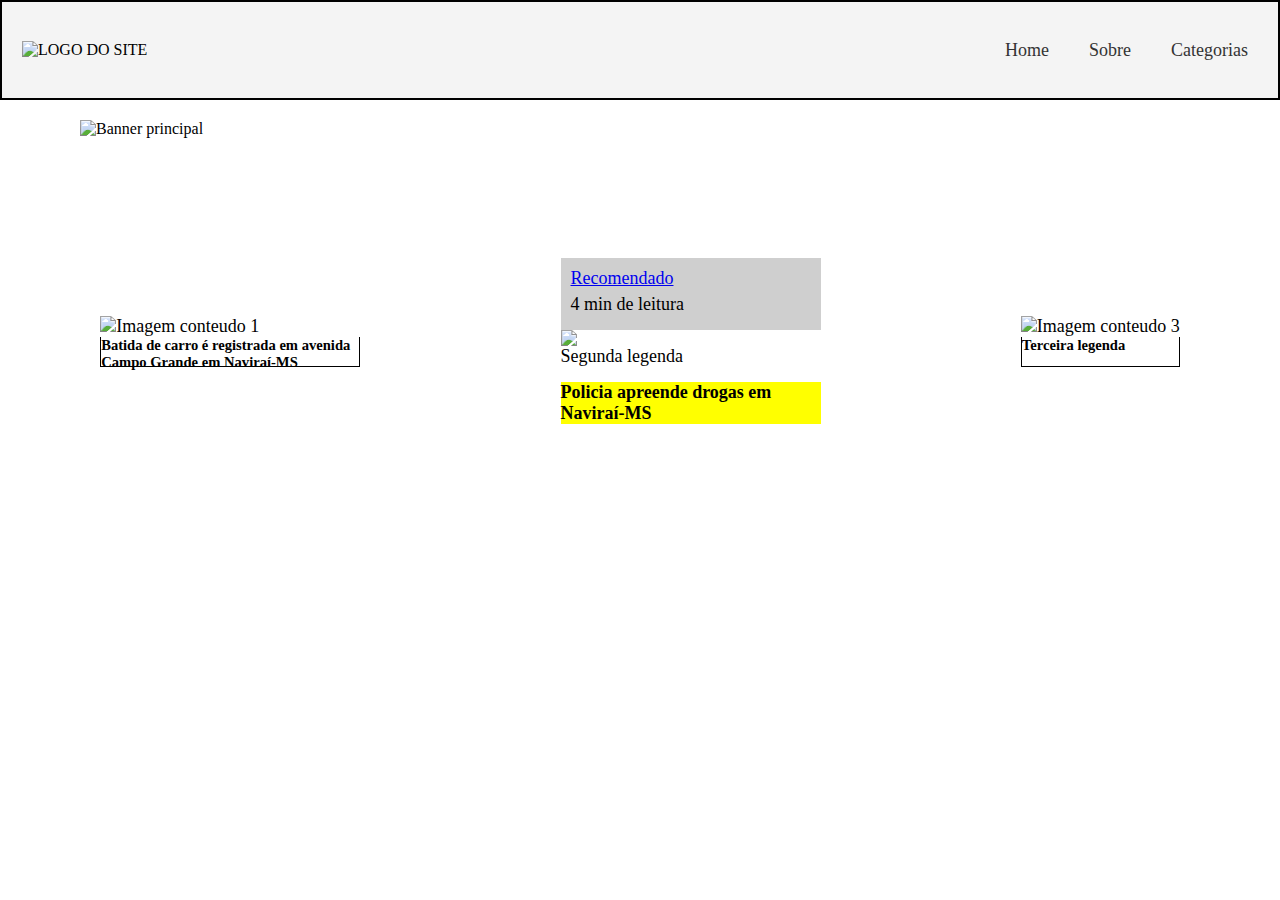
==== TREINO/index.html @ 79ee299a "Add files via upload" ====
<!DOCTYPE html>
<html lang="pt-br">

<head>
    <meta charset="UTF-8">
    <meta http-equiv="X-UA-Compatible" content="IE=edge">
    <meta name="viewport" content="width=device-width, initial-scale=1.0">
    <link rel="stylesheet" href="style.css">
    <title>Site de Noticias</title>
</head>

<body>
    <header>
        <div class="logo">
            <img src="https://cdn-icons-png.flaticon.com/512/21/21601.png" alt="LOGO DO SITE">
        </div>

        <nav>
            <a href="#">Home</a>
            <a href="#">Sobre</a>
            <a href="#">Categorias</a>
        </nav>
    </header>

    <div class="banner">
        <img src="https://novo.org.br/wp-content/uploads/2022/01/Banner-Site-Noticias-NOVO-2022.jpg"
            alt="Banner principal" class="banner">
    </div>

    <section class="container_conteudo">
        <figure class="conteudo">
            <img src="https://encrypted-tbn0.gstatic.com/images?q=tbn:ANd9GcSXuozFfct_ylydItPIf-qRAZ9N2fJVllE6QA&s"
                alt="Imagem conteudo 1">
            <figcaption class="legenda">
                <h3>Batida de carro é registrada em avenida Campo Grande em Naviraí-MS</h3>
            </figcaption>
        </figure>

        <div class="conteudo">
            <figure class="figu">
                <div class="legenda-top">
                    <a href="#">Recomendado</a>
                    <div class="tempo">4 min de leitura</div>
                </div>
                <a href="https://blog.syngentadigital.ag/webserie-passos-da-transformacao/" class="mask">
                    <img src="https://encrypted-tbn0.gstatic.com/images?q=tbn:ANd9GcSXuozFfct_ylydItPIf-qRAZ9N2fJVllE6QA&s">
                </a>
                <div class="legenda">
                    <p> Segunda legenda </p>
                </div>
                <div class="titulo">
                    <h4>Policia apreende drogas em Naviraí-MS</h4>
                </div>
            </figure>
        </div>

        <figure class="conteudo">
            <img src="#" alt="Imagem conteudo 3">
            <figcaption class="legenda">
                <h3>Terceira legenda</h3>
            </figcaption>
        </figure>

    </section>

</body>

</html>
---- TREINO/style.css ----
*{
    margin: 0;
    padding: 0;
    box-sizing: border-box
}

header {
    display: flex;
    justify-content: space-between; /* Logo à esquerda e nav à direita */
    align-items: center; /* Centraliza verticalmente os itens */
    padding: 0 20px; /* Pequeno espaçamento nas laterais do header */
    height: 100px; /* Altura do header */
    background-color: #f4f4f4; /* Cor de fundo do header */
    border: 2px solid  black;
  }
  
  .logo img {
    max-height: 80px; /* Tamanho da logo */
  }
  
  nav {
    display: flex;
    gap: 20px; /* Espaçamento entre os links do nav */
  }
  
  nav a {
    text-decoration: none;
    color: #333;
    font-size: 18px;
    padding: 10px;
  }
  
  nav a:hover {
    color: #007BFF;
}

.banner {
    max-width: 1200px; /* Largura máxima do banner */
    margin: 20px auto 100px; /* Espaço acima e abaixo do banner e centraliza */
    padding: 0 20px; /* Espaço nas laterais do banner */
  }
  
.banner img {
    width: 100%; /* A imagem ocupa 100% do contêiner */
    height: auto; /* Mantém a proporção da imagem */
    display: block; /* Remove o espaço abaixo da imagem */
}


.container_conteudo{
    display: flex;
    font-size: 18px;
    justify-content: space-around;
    align-items: center;
}
.container_conteudo figcaption{
    font-size: 0.78rem;
    height: 30px;
    border: 1px solid black;
    border-top-width:0px;
}

.legenda-top {
    display: flex; /* Usar flexbox para alinhar itens */
    flex-direction: column; /* Alinha os itens em uma coluna */
    align-items: flex-start; /* Alinha os itens à esquerda */
    padding: 10px; /* Espaço interno ao redor dos elementos */
    background-color: rgb(207, 207, 207);
}

.legenda-top a,
.legenda-top .tempo {
    margin-bottom: 5px; /* Espaço entre os elementos */
}


.conteudo{
    max-width: 300px;
    margin: 20px auto;
    padding: 0 20px;


}

.conteudo img{
    width: 100%;
    height: auto;
    display: block;

}

.legenda{
    background-color: rgb(255, 255, 255);
}

.titulo{
    margin-top: 15px;
    background-color: yellow;
}
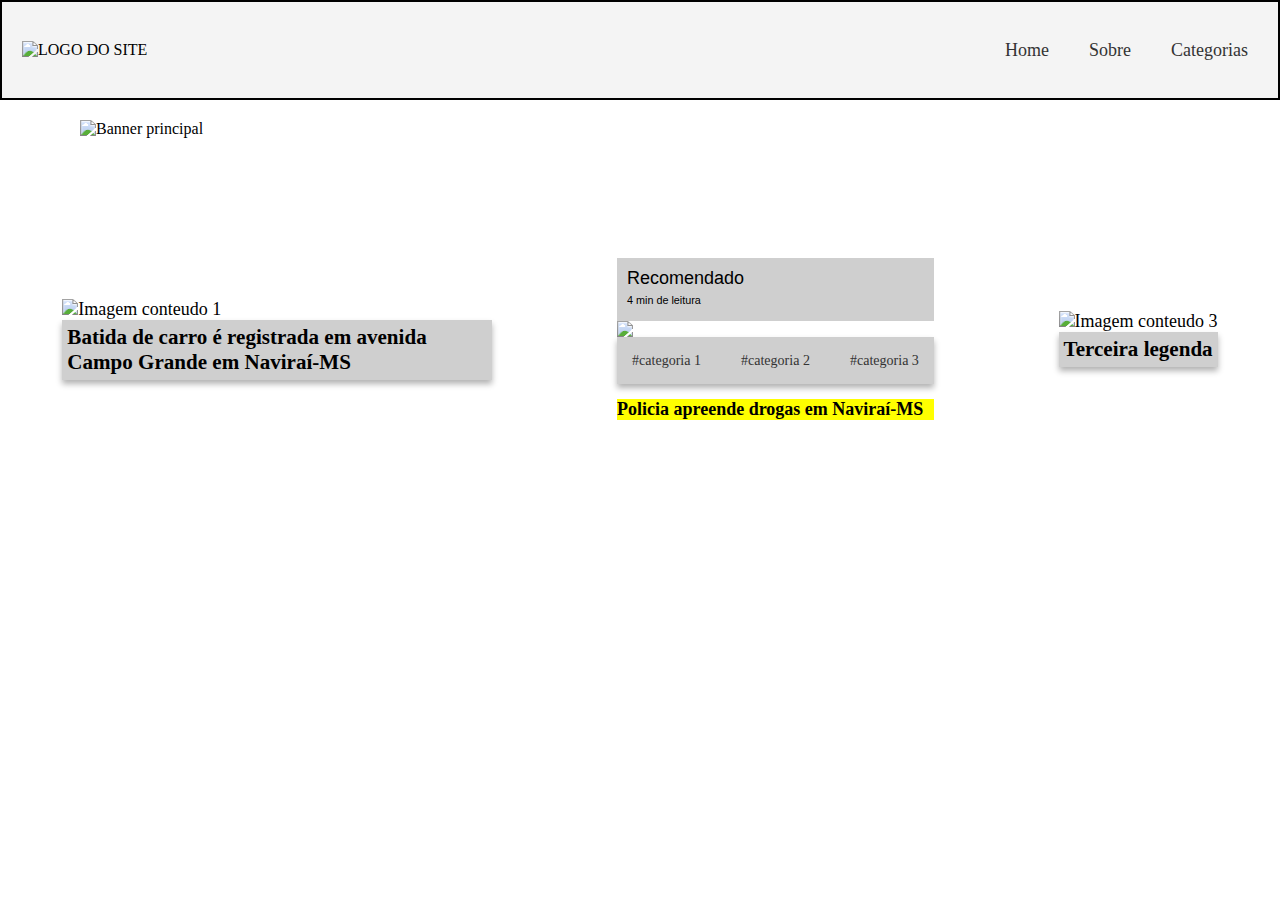
==== commit 8176bf6e: "12/10" ====
--- a/TREINO/index.html
+++ b/TREINO/index.html
@@ -35,7 +35,7 @@
                 <h3>Batida de carro é registrada em avenida Campo Grande em Naviraí-MS</h3>
             </figcaption>
         </figure>
-
+    
         <div class="conteudo">
             <figure class="figu">
                 <div class="legenda-top">
@@ -46,7 +46,11 @@
                     <img src="https://encrypted-tbn0.gstatic.com/images?q=tbn:ANd9GcSXuozFfct_ylydItPIf-qRAZ9N2fJVllE6QA&s">
                 </a>
                 <div class="legenda">
-                    <p> Segunda legenda </p>
+                    <nav>
+                        <a href="#">#categoria 1</a>
+                        <a href="#">#categoria 2</a>
+                        <a href="#">#categoria 3</a>
+                    </nav>
                 </div>
                 <div class="titulo">
                     <h4>Policia apreende drogas em Naviraí-MS</h4>
--- a/TREINO/style.css
+++ b/TREINO/style.css
@@ -3,6 +3,8 @@
     padding: 0;
     box-sizing: border-box
 }
+
+@import url('https://fonts.googleapis.com/css2?family=Raleway:ital,wght@0,100..900;1,100..900&display=swap');
 
 header {
     display: flex;
@@ -52,13 +54,9 @@
     font-size: 18px;
     justify-content: space-around;
     align-items: center;
+    background-color: transparent;
 }
-.container_conteudo figcaption{
-    font-size: 0.78rem;
-    height: 30px;
-    border: 1px solid black;
-    border-top-width:0px;
-}
+
 
 .legenda-top {
     display: flex; /* Usar flexbox para alinhar itens */
@@ -73,11 +71,28 @@
     margin-bottom: 5px; /* Espaço entre os elementos */
 }
 
+.legenda-top a{
+    font-family: "Raleway", sans-serif;
+    text-decoration: none;
+    color: black;
+}
+
+.legenda-top a:hover{
+    color: white;
+}
+
+.tempo{
+    font-family: "Raleway", sans-serif;
+    font-size: 0.60em;
+}
+
 
 .conteudo{
-    max-width: 300px;
+    max-width: 430px;
     margin: 20px auto;
-    padding: 0 20px;
+    padding: 0;
+    background-color: transparent;
+
 
 
 }
@@ -90,7 +105,15 @@
 }
 
 .legenda{
-    background-color: rgb(255, 255, 255);
+    display: flex; /* Usar flexbox para alinhar itens */
+    justify-content: left; /* Alinha os itens em uma coluna */
+    padding: 5px; /* Espaço interno ao redor dos elementos */
+    background-color: rgb(207, 207, 207);
+    box-shadow: 0px 4px 6px rgba(0, 0, 0, 0.3);
+}
+
+.legenda nav a{
+    font-size: 0.78em;
 }
 
 .titulo{
@@ -98,3 +121,5 @@
     background-color: yellow;
 }
 
+
+
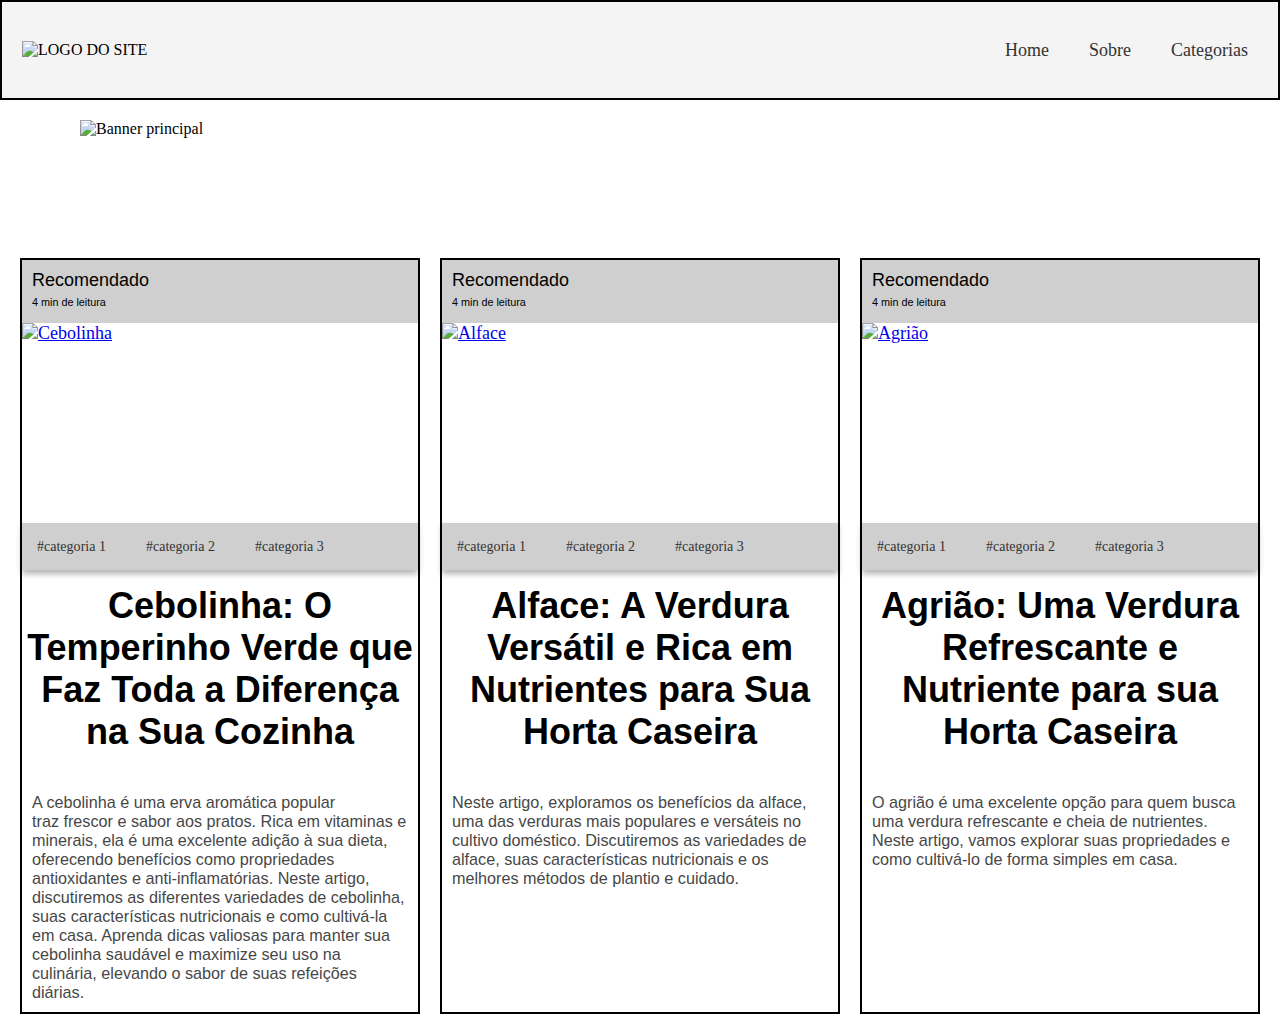
==== commit 65f9a0cf: "Formatando as div's de conteúdo" ====
--- a/TREINO/index.html
+++ b/TREINO/index.html
@@ -12,7 +12,7 @@
 <body>
     <header>
         <div class="logo">
-            <img src="https://cdn-icons-png.flaticon.com/512/21/21601.png" alt="LOGO DO SITE">
+            <img src="#" alt="LOGO DO SITE">
         </div>
 
         <nav>
@@ -23,19 +23,11 @@
     </header>
 
     <div class="banner">
-        <img src="https://novo.org.br/wp-content/uploads/2022/01/Banner-Site-Noticias-NOVO-2022.jpg"
-            alt="Banner principal" class="banner">
+        <img src="https://img.odcdn.com.br/wp-content/uploads/2022/03/solar-orbiter-scaled.jpg" alt="Banner principal" class="banner">
     </div>
 
     <section class="container_conteudo">
-        <figure class="conteudo">
-            <img src="https://encrypted-tbn0.gstatic.com/images?q=tbn:ANd9GcSXuozFfct_ylydItPIf-qRAZ9N2fJVllE6QA&s"
-                alt="Imagem conteudo 1">
-            <figcaption class="legenda">
-                <h3>Batida de carro é registrada em avenida Campo Grande em Naviraí-MS</h3>
-            </figcaption>
-        </figure>
-    
+        <!--Conteudo 1-->
         <div class="conteudo">
             <figure class="figu">
                 <div class="legenda-top">
@@ -43,9 +35,9 @@
                     <div class="tempo">4 min de leitura</div>
                 </div>
                 <a href="https://blog.syngentadigital.ag/webserie-passos-da-transformacao/" class="mask">
-                    <img src="https://encrypted-tbn0.gstatic.com/images?q=tbn:ANd9GcSXuozFfct_ylydItPIf-qRAZ9N2fJVllE6QA&s">
+                    <img src="https://blog.plantei.com.br/wp-content/uploads/2015/09/como-plantar-cebolinha.jpg" alt="Cebolinha">
                 </a>
-                <div class="legenda">
+                <div class="legenda-bottom">
                     <nav>
                         <a href="#">#categoria 1</a>
                         <a href="#">#categoria 2</a>
@@ -53,20 +45,65 @@
                     </nav>
                 </div>
                 <div class="titulo">
-                    <h4>Policia apreende drogas em Naviraí-MS</h4>
+                    <h1>Cebolinha: O Temperinho Verde que Faz Toda a Diferença na Sua Cozinha</h1>
+                </div>
+                <div class="previa">
+                    A cebolinha é uma erva aromática popular <br> traz frescor e sabor aos pratos. Rica em vitaminas e minerais, ela é uma excelente adição à sua dieta, oferecendo benefícios como propriedades antioxidantes e anti-inflamatórias. Neste artigo, discutiremos as diferentes variedades de cebolinha, suas características nutricionais e como cultivá-la em casa. Aprenda dicas valiosas para manter sua cebolinha saudável e maximize seu uso na culinária, elevando o sabor de suas refeições diárias.
                 </div>
             </figure>
         </div>
-
-        <figure class="conteudo">
-            <img src="#" alt="Imagem conteudo 3">
-            <figcaption class="legenda">
-                <h3>Terceira legenda</h3>
-            </figcaption>
-        </figure>
-
+        <!--Conteudo 2-->
+        <div class="conteudo">
+            <figure class="figu">
+                <div class="legenda-top">
+                    <a href="#">Recomendado</a>
+                    <div class="tempo">4 min de leitura</div>
+                </div>
+                <a href="https://blog.syngentadigital.ag/webserie-passos-da-transformacao/" class="mask">
+                    <img src="https://blog.belagro.com.br/content/uploads/2022/01/plantar-alface-750x422.jpg" alt="Alface">
+                </a>
+                <div class="legenda-bottom">
+                    <nav>
+                        <a href="#">#categoria 1</a>
+                        <a href="#">#categoria 2</a>
+                        <a href="#">#categoria 3</a>
+                    </nav>
+                </div>
+                <div class="titulo">
+                    <h1>Alface: A Verdura Versátil e Rica em Nutrientes para Sua Horta Caseira</h1>
+                </div>
+                <div class="previa">
+                    Neste artigo, exploramos os benefícios da alface, uma das verduras mais populares e versáteis no cultivo doméstico. Discutiremos as variedades de alface, suas características nutricionais e os melhores métodos de plantio e cuidado.
+                </div>
+            </figure>
+        </div>
+        <!--Conteudo 3-->
+        <div class="conteudo">
+            <figure class="figu">
+                <div class="legenda-top">
+                    <a href="#">Recomendado</a>
+                    <div class="tempo">4 min de leitura</div>
+                </div>
+                <a href="https://blog.syngentadigital.ag/webserie-passos-da-transformacao/" class="mask">
+                    <img src="https://www.ecoagri.com.br/web/wp-content/uploads/plantar-agriao-scaled-1.jpg" alt="Agrião">
+                </a>
+                <div class="legenda-bottom">
+                    <nav>
+                        <a href="#">#categoria 1</a>
+                        <a href="#">#categoria 2</a>
+                        <a href="#">#categoria 3</a>
+                    </nav>
+                </div>
+                <div class="titulo">
+                    <h1>Agrião: Uma Verdura Refrescante e Nutriente para sua Horta Caseira</h1>
+                </div>
+                <div class="previa">
+                    O agrião é uma excelente opção para quem busca uma verdura refrescante e cheia de nutrientes. Neste artigo, vamos explorar suas propriedades e como cultivá-lo de forma simples em casa.
+                </div>
+            </figure>
+        </div>
     </section>
 
 </body>
 
-</html>+</html>
--- a/TREINO/style.css
+++ b/TREINO/style.css
@@ -1,7 +1,7 @@
-*{
+* {
     margin: 0;
     padding: 0;
-    box-sizing: border-box
+    box-sizing: border-box;
 }
 
 @import url('https://fonts.googleapis.com/css2?family=Raleway:ital,wght@0,100..900;1,100..900&display=swap');
@@ -13,26 +13,26 @@
     padding: 0 20px; /* Pequeno espaçamento nas laterais do header */
     height: 100px; /* Altura do header */
     background-color: #f4f4f4; /* Cor de fundo do header */
-    border: 2px solid  black;
-  }
-  
-  .logo img {
+    border: 2px solid black;
+}
+
+.logo img {
     max-height: 80px; /* Tamanho da logo */
-  }
-  
-  nav {
+}
+
+nav {
     display: flex;
     gap: 20px; /* Espaçamento entre os links do nav */
-  }
-  
-  nav a {
+}
+
+nav a {
     text-decoration: none;
     color: #333;
     font-size: 18px;
     padding: 10px;
-  }
-  
-  nav a:hover {
+}
+
+nav a:hover {
     color: #007BFF;
 }
 
@@ -40,23 +40,29 @@
     max-width: 1200px; /* Largura máxima do banner */
     margin: 20px auto 100px; /* Espaço acima e abaixo do banner e centraliza */
     padding: 0 20px; /* Espaço nas laterais do banner */
-  }
-  
+}
+
 .banner img {
     width: 100%; /* A imagem ocupa 100% do contêiner */
     height: auto; /* Mantém a proporção da imagem */
     display: block; /* Remove o espaço abaixo da imagem */
 }
 
-
-.container_conteudo{
-    display: flex;
+.container_conteudo {
+    display: grid;
+    grid-template-columns: repeat(auto-fill, minmax(300px, 1fr)); /* Cria um grid responsivo */
+    gap: 20px; /* Espaçamento entre os itens do grid */
     font-size: 18px;
-    justify-content: space-around;
-    align-items: center;
-    background-color: transparent;
+    padding: 20px; /* Espaçamento interno da seção */
 }
 
+.conteudo {
+    background-color: transparent;
+    border: 2px solid black;
+    display: flex;
+    flex-direction: column; /* Alinha os itens verticalmente */
+    padding: 0; /* Remove o padding interno */
+}
 
 .legenda-top {
     display: flex; /* Usar flexbox para alinhar itens */
@@ -71,40 +77,29 @@
     margin-bottom: 5px; /* Espaço entre os elementos */
 }
 
-.legenda-top a{
+.legenda-top a {
     font-family: "Raleway", sans-serif;
     text-decoration: none;
     color: black;
 }
 
-.legenda-top a:hover{
+.legenda-top a:hover {
     color: white;
 }
 
-.tempo{
+.tempo {
     font-family: "Raleway", sans-serif;
     font-size: 0.60em;
 }
 
-
-.conteudo{
-    max-width: 430px;
-    margin: 20px auto;
-    padding: 0;
-    background-color: transparent;
-
-
-
+.conteudo img {
+    width: 100%;
+    height: 200px;
+    object-fit: cover;
+    display: block;
 }
 
-.conteudo img{
-    width: 100%;
-    height: auto;
-    display: block;
-
-}
-
-.legenda{
+.legenda-bottom {
     display: flex; /* Usar flexbox para alinhar itens */
     justify-content: left; /* Alinha os itens em uma coluna */
     padding: 5px; /* Espaço interno ao redor dos elementos */
@@ -112,14 +107,23 @@
     box-shadow: 0px 4px 6px rgba(0, 0, 0, 0.3);
 }
 
-.legenda nav a{
+.legenda-bottom nav a {
     font-size: 0.78em;
 }
 
-.titulo{
+.titulo {
+    font-family: "Raleway", "Roboto", sans-serif;
     margin-top: 15px;
-    background-color: yellow;
+    text-align: center;
 }
 
-
-
+.previa {
+    flex-wrap: wrap;
+    margin-top: 30px;
+    padding: 10px;
+    font-family:"Raleway", sans-serif ;
+    color: rgb(71, 71, 71);
+    align-items: center;
+    justify-content: center;
+    font-size: 0.90em;
+}
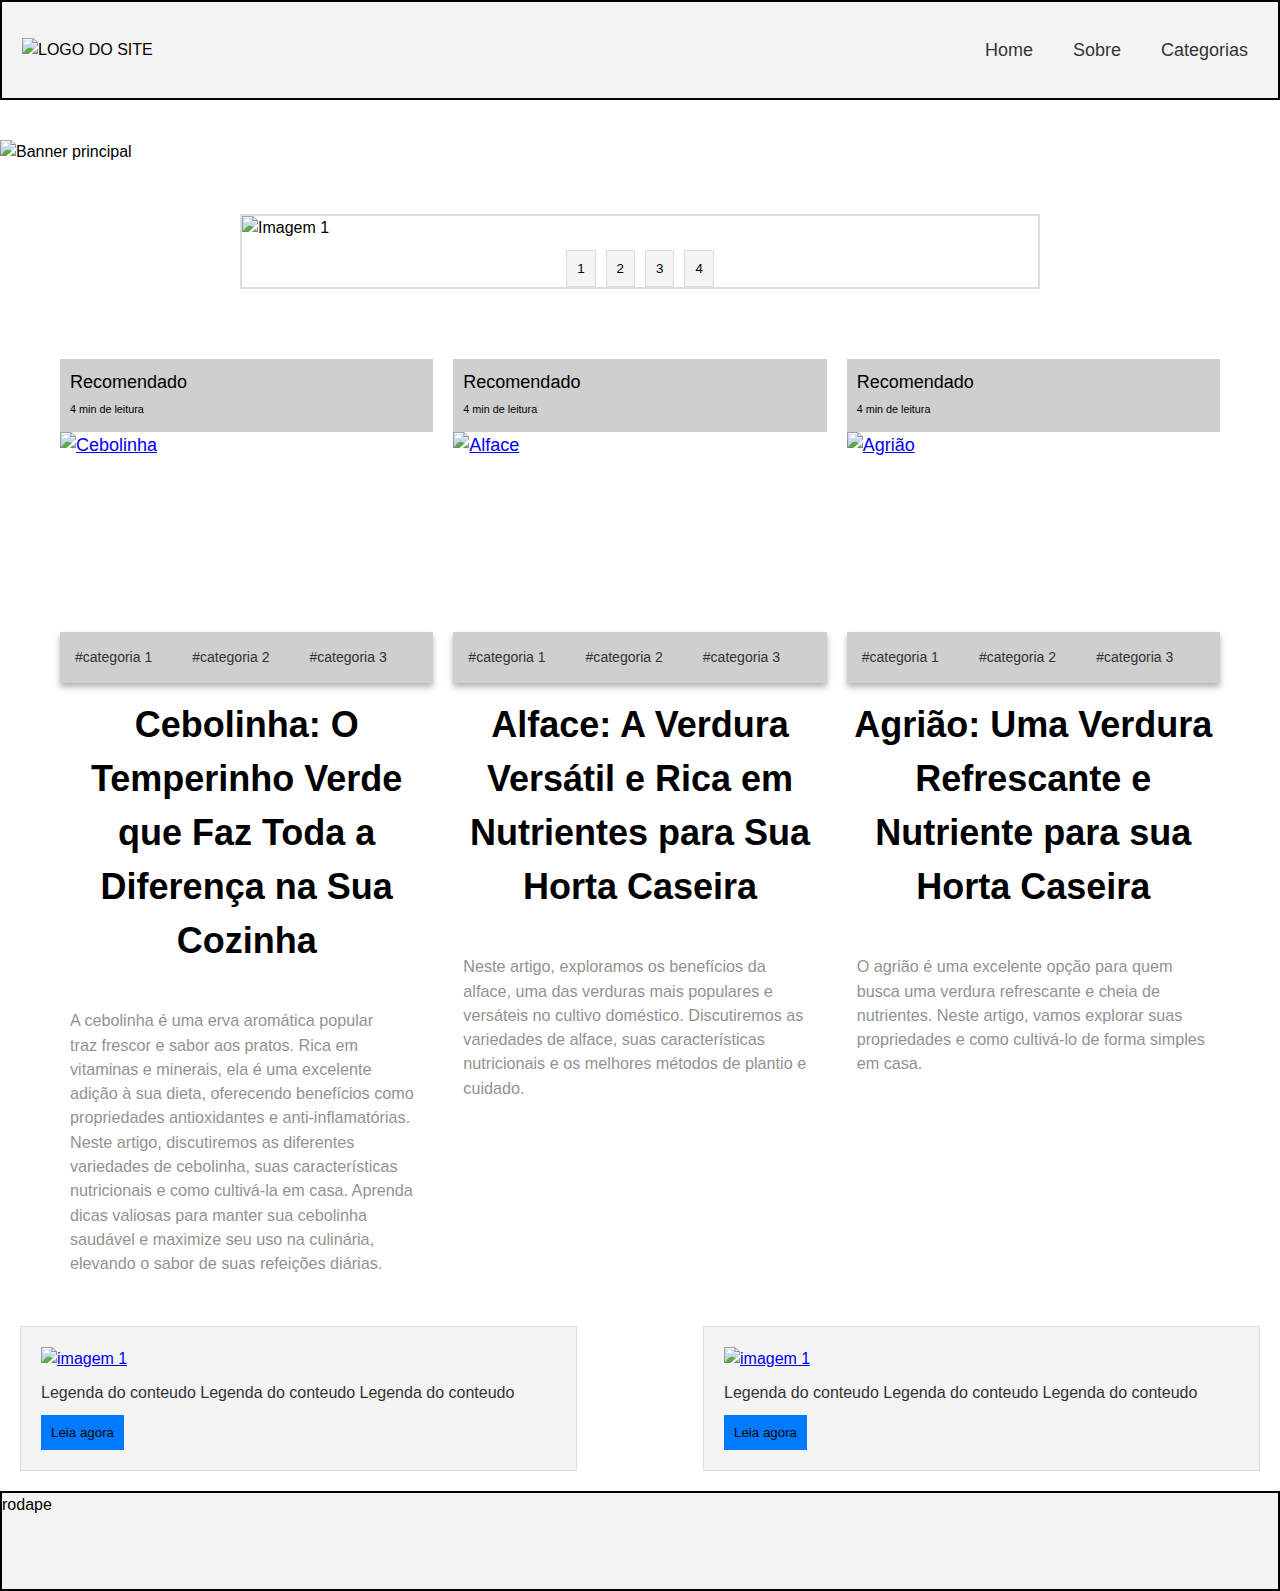
==== commit e3e642cf: "13/10/24" ====
--- a/TREINO/index.html
+++ b/TREINO/index.html
@@ -10,6 +10,7 @@
 </head>
 
 <body>
+    <script src="script.js"></script>
     <header>
         <div class="logo">
             <img src="#" alt="LOGO DO SITE">
@@ -23,8 +24,34 @@
     </header>
 
     <div class="banner">
-        <img src="https://img.odcdn.com.br/wp-content/uploads/2022/03/solar-orbiter-scaled.jpg" alt="Banner principal" class="banner">
+        <img src="https://i.ytimg.com/vi/hUo04TlPVRA/maxresdefault.jpg" alt="Banner principal" class="banner">
     </div>
+    <section class="inicio">
+        <div class="carousel-container">
+            <!-- Imagens do Carousel -->
+            <div class="carousel-image active">
+                <img src="https://via.placeholder.com/800x400?text=Imagem+1" alt="Imagem 1">
+            </div>
+            <div class="carousel-image">
+                <img src="https://via.placeholder.com/800x400?text=Imagem+2" alt="Imagem 2">
+            </div>
+            <div class="carousel-image">
+                <img src="https://via.placeholder.com/800x400?text=Imagem+3" alt="Imagem 3">
+            </div>
+            <div class="carousel-image">
+                <img src="https://via.placeholder.com/800x400?text=Imagem+4" alt="Imagem 4">
+            </div>
+
+            <!-- Navegação numérica -->
+            <div class="carousel-navigation">
+                <button onclick="showImage(0)">1</button>
+                <button onclick="showImage(1)">2</button>
+                <button onclick="showImage(2)">3</button>
+                <button onclick="showImage(3)">4</button>
+            </div>
+        </div>
+
+    </section>
 
     <section class="container_conteudo">
         <!--Conteudo 1-->
@@ -35,7 +62,8 @@
                     <div class="tempo">4 min de leitura</div>
                 </div>
                 <a href="https://blog.syngentadigital.ag/webserie-passos-da-transformacao/" class="mask">
-                    <img src="https://blog.plantei.com.br/wp-content/uploads/2015/09/como-plantar-cebolinha.jpg" alt="Cebolinha">
+                    <img src="https://blog.plantei.com.br/wp-content/uploads/2015/09/como-plantar-cebolinha.jpg"
+                        alt="Cebolinha">
                 </a>
                 <div class="legenda-bottom">
                     <nav>
@@ -48,7 +76,12 @@
                     <h1>Cebolinha: O Temperinho Verde que Faz Toda a Diferença na Sua Cozinha</h1>
                 </div>
                 <div class="previa">
-                    A cebolinha é uma erva aromática popular <br> traz frescor e sabor aos pratos. Rica em vitaminas e minerais, ela é uma excelente adição à sua dieta, oferecendo benefícios como propriedades antioxidantes e anti-inflamatórias. Neste artigo, discutiremos as diferentes variedades de cebolinha, suas características nutricionais e como cultivá-la em casa. Aprenda dicas valiosas para manter sua cebolinha saudável e maximize seu uso na culinária, elevando o sabor de suas refeições diárias.
+                    A cebolinha é uma erva aromática popular <br> traz frescor e sabor aos pratos. Rica em vitaminas e
+                    minerais, ela é uma excelente adição à sua dieta, oferecendo benefícios como propriedades
+                    antioxidantes e anti-inflamatórias. Neste artigo, discutiremos as diferentes variedades de
+                    cebolinha, suas características nutricionais e como cultivá-la em casa. Aprenda dicas valiosas para
+                    manter sua cebolinha saudável e maximize seu uso na culinária, elevando o sabor de suas refeições
+                    diárias.
                 </div>
             </figure>
         </div>
@@ -60,7 +93,8 @@
                     <div class="tempo">4 min de leitura</div>
                 </div>
                 <a href="https://blog.syngentadigital.ag/webserie-passos-da-transformacao/" class="mask">
-                    <img src="https://blog.belagro.com.br/content/uploads/2022/01/plantar-alface-750x422.jpg" alt="Alface">
+                    <img src="https://blog.belagro.com.br/content/uploads/2022/01/plantar-alface-750x422.jpg"
+                        alt="Alface">
                 </a>
                 <div class="legenda-bottom">
                     <nav>
@@ -73,7 +107,9 @@
                     <h1>Alface: A Verdura Versátil e Rica em Nutrientes para Sua Horta Caseira</h1>
                 </div>
                 <div class="previa">
-                    Neste artigo, exploramos os benefícios da alface, uma das verduras mais populares e versáteis no cultivo doméstico. Discutiremos as variedades de alface, suas características nutricionais e os melhores métodos de plantio e cuidado.
+                    Neste artigo, exploramos os benefícios da alface, uma das verduras mais populares e versáteis no
+                    cultivo doméstico. Discutiremos as variedades de alface, suas características nutricionais e os
+                    melhores métodos de plantio e cuidado.
                 </div>
             </figure>
         </div>
@@ -85,7 +121,8 @@
                     <div class="tempo">4 min de leitura</div>
                 </div>
                 <a href="https://blog.syngentadigital.ag/webserie-passos-da-transformacao/" class="mask">
-                    <img src="https://www.ecoagri.com.br/web/wp-content/uploads/plantar-agriao-scaled-1.jpg" alt="Agrião">
+                    <img src="https://www.ecoagri.com.br/web/wp-content/uploads/plantar-agriao-scaled-1.jpg"
+                        alt="Agrião">
                 </a>
                 <div class="legenda-bottom">
                     <nav>
@@ -98,12 +135,42 @@
                     <h1>Agrião: Uma Verdura Refrescante e Nutriente para sua Horta Caseira</h1>
                 </div>
                 <div class="previa">
-                    O agrião é uma excelente opção para quem busca uma verdura refrescante e cheia de nutrientes. Neste artigo, vamos explorar suas propriedades e como cultivá-lo de forma simples em casa.
+                    O agrião é uma excelente opção para quem busca uma verdura refrescante e cheia de nutrientes. Neste
+                    artigo, vamos explorar suas propriedades e como cultivá-lo de forma simples em casa.
                 </div>
             </figure>
         </div>
     </section>
 
+    <section class="container-conteudo2">
+        <div class="conteudo-bloco">
+            <a href="#">
+                <img src="https://via.placeholder.com/800x400?text=Imagem+1" alt="imagem 1" class="imagem-cont2">
+            </a>
+            <div class="legenda-conteudo2">
+                Legenda do conteudo Legenda do conteudo Legenda do conteudo
+            </div>
+            <button>
+                Leia agora
+            </button>
+        </div>
+        <div class="conteudo-bloco">
+            <a href="#">
+                <img src="https://via.placeholder.com/800x400?text=Imagem+1" alt="imagem 1" class="imagem-cont2">
+            </a>
+            <div class="legenda-conteudo2">
+                Legenda do conteudo Legenda do conteudo Legenda do conteudo
+            </div>
+            <button>
+                Leia agora
+            </button>
+        </div>
+    </section>
+
+    <footer class="rodape">
+        rodape
+    </footer>
+
 </body>
 
-</html>
+</html>--- a/TREINO/style.css
+++ b/TREINO/style.css
@@ -6,23 +6,28 @@
 
 @import url('https://fonts.googleapis.com/css2?family=Raleway:ital,wght@0,100..900;1,100..900&display=swap');
 
+body {
+    font-family: 'Raleway', sans-serif;
+    line-height: 1.5;
+}
+
 header {
     display: flex;
-    justify-content: space-between; /* Logo à esquerda e nav à direita */
-    align-items: center; /* Centraliza verticalmente os itens */
-    padding: 0 20px; /* Pequeno espaçamento nas laterais do header */
-    height: 100px; /* Altura do header */
-    background-color: #f4f4f4; /* Cor de fundo do header */
+    justify-content: space-between;
+    align-items: center;
+    padding: 0 20px;
+    height: 100px;
+    background-color: #f4f4f4;
     border: 2px solid black;
 }
 
 .logo img {
-    max-height: 80px; /* Tamanho da logo */
+    max-height: 80px;
 }
 
 nav {
     display: flex;
-    gap: 20px; /* Espaçamento entre os links do nav */
+    gap: 20px;
 }
 
 nav a {
@@ -37,44 +42,45 @@
 }
 
 .banner {
-    max-width: 1200px; /* Largura máxima do banner */
-    margin: 20px auto 100px; /* Espaço acima e abaixo do banner e centraliza */
-    padding: 0 20px; /* Espaço nas laterais do banner */
+    width: 100%;
+    margin: 40px 0px;
+    padding: 0;
 }
 
 .banner img {
-    width: 100%; /* A imagem ocupa 100% do contêiner */
-    height: auto; /* Mantém a proporção da imagem */
-    display: block; /* Remove o espaço abaixo da imagem */
+    width: 100%;
+    height: auto;
+    display: block;
 }
 
 .container_conteudo {
     display: grid;
-    grid-template-columns: repeat(auto-fill, minmax(300px, 1fr)); /* Cria um grid responsivo */
-    gap: 20px; /* Espaçamento entre os itens do grid */
+    grid-template-columns: repeat(auto-fill, minmax(300px, 1fr));
+    gap: 20px;
     font-size: 18px;
-    padding: 20px; /* Espaçamento interno da seção */
+    padding: 20px;
+    max-width: 1200px; /* Define uma largura máxima para a seção */
+    margin: 0 auto; /* Centraliza a seção na tela */
 }
 
 .conteudo {
     background-color: transparent;
-    border: 2px solid black;
-    display: flex;
-    flex-direction: column; /* Alinha os itens verticalmente */
-    padding: 0; /* Remove o padding interno */
+    display: flex;
+    flex-direction: column;
+    padding: 0;
 }
 
 .legenda-top {
-    display: flex; /* Usar flexbox para alinhar itens */
-    flex-direction: column; /* Alinha os itens em uma coluna */
-    align-items: flex-start; /* Alinha os itens à esquerda */
-    padding: 10px; /* Espaço interno ao redor dos elementos */
+    display: flex;
+    flex-direction: column;
+    align-items: flex-start;
+    padding: 10px;
     background-color: rgb(207, 207, 207);
 }
 
 .legenda-top a,
 .legenda-top .tempo {
-    margin-bottom: 5px; /* Espaço entre os elementos */
+    margin-bottom: 5px;
 }
 
 .legenda-top a {
@@ -100,9 +106,9 @@
 }
 
 .legenda-bottom {
-    display: flex; /* Usar flexbox para alinhar itens */
-    justify-content: left; /* Alinha os itens em uma coluna */
-    padding: 5px; /* Espaço interno ao redor dos elementos */
+    display: flex;
+    justify-content: left;
+    padding: 5px;
     background-color: rgb(207, 207, 207);
     box-shadow: 0px 4px 6px rgba(0, 0, 0, 0.3);
 }
@@ -122,8 +128,147 @@
     margin-top: 30px;
     padding: 10px;
     font-family:"Raleway", sans-serif ;
-    color: rgb(71, 71, 71);
+    color: rgb(146, 146, 146);
     align-items: center;
     justify-content: center;
     font-size: 0.90em;
 }
+
+
+.carousel-container {
+    position: relative;
+    width: 800px;
+    margin: 50px auto; /* Centraliza o bloco */
+    border: 2px solid #ddd;
+}
+
+.carousel-image {
+    display: none; /* Esconde todas as imagens por padrão */
+    width: 100%;
+}
+
+.carousel-image img {
+    width: 100%; /* Garante que a imagem ocupe toda a largura */
+    height: auto;
+}
+
+.carousel-image.active {
+    display: block; /* Mostra a imagem ativa */
+}
+
+.carousel-navigation {
+    display: flex;
+    justify-content: center;
+    margin-top: 10px;
+}
+
+.carousel-navigation button {
+    margin: 0 5px;
+    padding: 10px;
+    background-color: #f4f4f4;
+    border: 1px solid #ddd;
+    cursor: pointer;
+}
+
+.carousel-navigation button:hover {
+    background-color: #ddd;
+}
+
+.carousel-navigation button:focus {
+    background-color: #007BFF;
+    color: white;
+}
+
+.container-conteudo2 {
+    display: flex; /* Torna a section um contêiner flexível */
+    justify-content: space-between; /* Espaça as divs com espaço entre elas */
+    gap: 20px; /* Espaço entre os blocos */
+    flex-wrap: wrap; /* Faz com que as divs quebrem linha em telas menores */
+    padding: 20px; /* Espaçamento interno da section */
+}
+
+.conteudo-bloco {
+    background-color: #f4f4f4;
+    border: 1px solid #ddd;
+    padding: 20px;
+    width: calc(45% - 1px); /* Define largura de 50%, menos o espaçamento */
+    box-sizing: border-box; /* Garante que padding e borda sejam incluídos na largura */
+
+}
+
+.imagem-cont2 {
+    width: 100%; /* Faz com que a imagem ocupe toda a largura do bloco */
+    height: auto;
+}
+
+.legenda-conteudo2 {
+    margin-top: 10px;
+    font-size: 1rem;
+    color: #333;
+}
+
+button {
+    margin-top: 10px;
+    padding: 10px;
+    background-color: #007BFF;
+    color: rgb(0, 0, 0);
+    border: none;
+    cursor: pointer;
+}
+
+button:hover {
+    background-color: #0056b3;
+}
+
+.rodape{
+    background-color: #f4f4f4;
+    height: 100px;
+    border: 2px solid black;
+}
+
+/* Ajustes responsivos */
+@media (max-width: 768px) {
+    header {
+        flex-direction: column;
+        height: auto;
+    }
+
+    nav {
+        flex-direction: column;
+        align-items: center;
+        gap: 10px;
+    }
+
+    .container_conteudo {
+        grid-template-columns: 1fr;
+    }
+
+    .banner {
+        margin: 20px 0;
+    }
+
+    .conteudo img {
+        height: auto;
+    }
+}
+
+@media (max-width: 480px) {
+    nav a {
+        font-size: 16px;
+        padding: 8px;
+    }
+
+    .previa {
+        font-size: 0.85em;
+    }
+
+    .titulo h1 {
+        font-size: 1.2em;
+    }
+
+    .conteudo {
+        padding: 5px;
+    }
+}
+
+
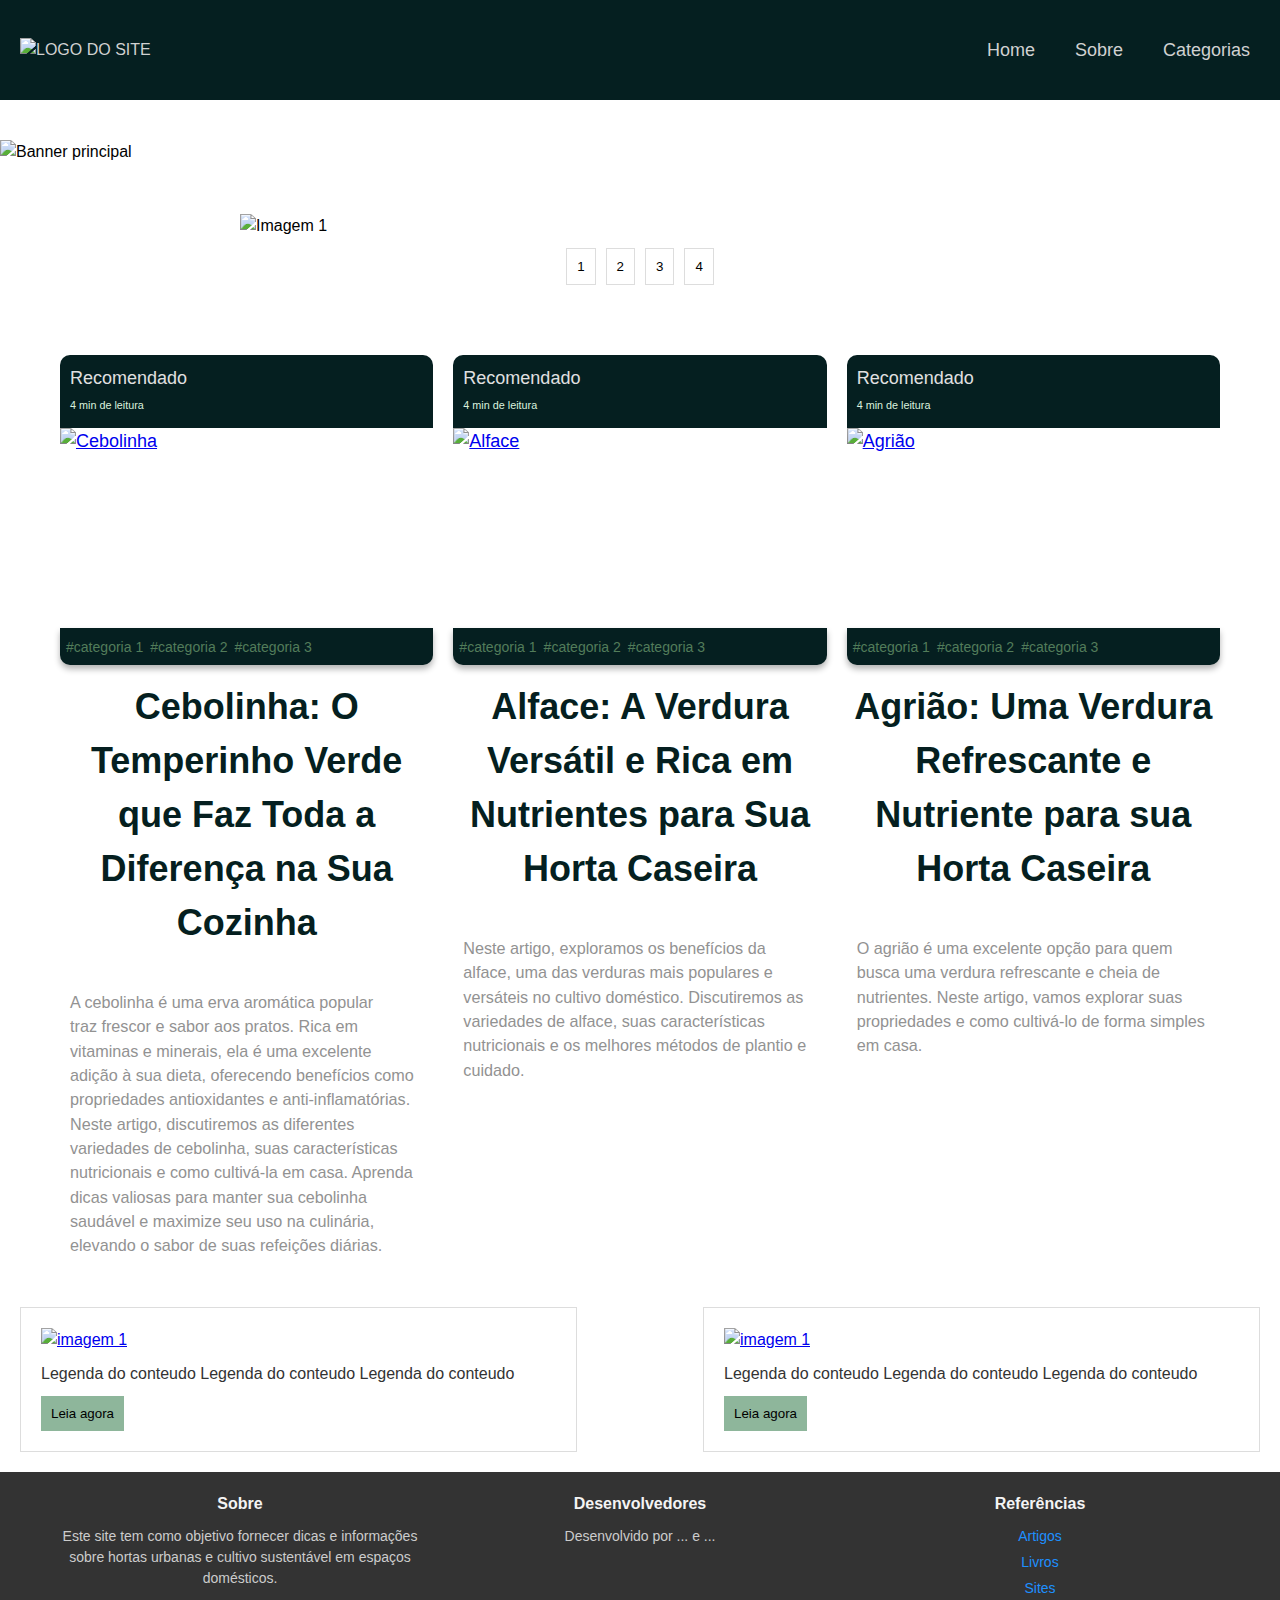
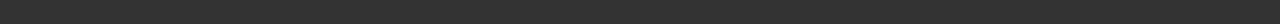
==== commit ba4b778e: "fazendo um breve update no estilo" ====
--- a/TREINO/index.html
+++ b/TREINO/index.html
@@ -16,10 +16,10 @@
             <img src="#" alt="LOGO DO SITE">
         </div>
 
-        <nav>
-            <a href="#">Home</a>
-            <a href="#">Sobre</a>
-            <a href="#">Categorias</a>
+        <nav class="opcoes-header">
+            <a href="#" class="opcoes">Home</a>
+            <a href="#"class="opcoes">Sobre</a>
+            <a href="#"class="opcoes">Categorias</a>
         </nav>
     </header>
 
@@ -66,7 +66,7 @@
                         alt="Cebolinha">
                 </a>
                 <div class="legenda-bottom">
-                    <nav>
+                    <nav class="categorias">
                         <a href="#">#categoria 1</a>
                         <a href="#">#categoria 2</a>
                         <a href="#">#categoria 3</a>
@@ -97,7 +97,7 @@
                         alt="Alface">
                 </a>
                 <div class="legenda-bottom">
-                    <nav>
+                    <nav class="categorias">
                         <a href="#">#categoria 1</a>
                         <a href="#">#categoria 2</a>
                         <a href="#">#categoria 3</a>
@@ -125,7 +125,7 @@
                         alt="Agrião">
                 </a>
                 <div class="legenda-bottom">
-                    <nav>
+                    <nav class="categorias">
                         <a href="#">#categoria 1</a>
                         <a href="#">#categoria 2</a>
                         <a href="#">#categoria 3</a>
@@ -167,10 +167,26 @@
         </div>
     </section>
 
-    <footer class="rodape">
-        rodape
-    </footer>
-
+    <footer>
+        <div class="footer-container">
+          <div class="footer-section">
+            <h4>Sobre</h4>
+            <p>Este site tem como objetivo fornecer dicas e informações sobre hortas urbanas e cultivo sustentável em espaços domésticos.</p>
+          </div>
+          <div class="footer-section">
+            <h4>Desenvolvedores</h4>
+            <p>Desenvolvido por ... e ...</p>
+          </div>
+          <div class="footer-section">
+            <h4>Referências</h4>
+            <ul>
+              <li><a href="#">Artigos</a></li>
+              <li><a href="#">Livros</a></li>
+              <li><a href="#">Sites</a></li>
+            </ul>
+          </div>
+        </div>
+      </footer>
 </body>
 
 </html>--- a/TREINO/style.css
+++ b/TREINO/style.css
@@ -17,28 +17,28 @@
     align-items: center;
     padding: 0 20px;
     height: 100px;
-    background-color: #f4f4f4;
-    border: 2px solid black;
+    background-color: #051f20;
 }
 
 .logo img {
     max-height: 80px;
-}
-
-nav {
+    color:#d1d1d1;
+}
+
+.opcoes-header {
     display: flex;
     gap: 20px;
 }
 
-nav a {
+.opcoes{
     text-decoration: none;
-    color: #333;
+    color: #d1d1d1;
     font-size: 18px;
     padding: 10px;
 }
 
-nav a:hover {
-    color: #007BFF;
+.opcoes:hover {
+    color: #8eb69b;
 }
 
 .banner {
@@ -75,7 +75,9 @@
     flex-direction: column;
     align-items: flex-start;
     padding: 10px;
-    background-color: rgb(207, 207, 207);
+    background-color: #051f20;
+    border-top-left-radius: 10px;
+    border-top-right-radius: 10px;
 }
 
 .legenda-top a,
@@ -86,16 +88,17 @@
 .legenda-top a {
     font-family: "Raleway", sans-serif;
     text-decoration: none;
-    color: black;
+    color: rgb(224, 224, 224);
 }
 
 .legenda-top a:hover {
-    color: white;
+    color: #72b986;
 }
 
 .tempo {
     font-family: "Raleway", sans-serif;
     font-size: 0.60em;
+    color: #daf1de;
 }
 
 .conteudo img {
@@ -109,37 +112,46 @@
     display: flex;
     justify-content: left;
     padding: 5px;
-    background-color: rgb(207, 207, 207);
+    background-color: #051f20;
     box-shadow: 0px 4px 6px rgba(0, 0, 0, 0.3);
-}
-
-.legenda-bottom nav a {
+    color: rgb(255, 255, 255);
+    border-bottom-left-radius: 10px;
+    border-bottom-right-radius: 10px;
+}
+
+.categorias a {
     font-size: 0.78em;
+    color: #527c5a;
+    text-decoration: none;
+    margin: 1px;
+}
+
+.categorias :hover {
+    color: #72b986;
 }
 
 .titulo {
     font-family: "Raleway", "Roboto", sans-serif;
     margin-top: 15px;
     text-align: center;
+    color: #051f20;
 }
 
 .previa {
     flex-wrap: wrap;
     margin-top: 30px;
     padding: 10px;
-    font-family:"Raleway", sans-serif ;
+    font-family:"Raleway", sans-serif;
     color: rgb(146, 146, 146);
     align-items: center;
     justify-content: center;
     font-size: 0.90em;
 }
 
-
 .carousel-container {
     position: relative;
     width: 800px;
     margin: 50px auto; /* Centraliza o bloco */
-    border: 2px solid #ddd;
 }
 
 .carousel-image {
@@ -165,13 +177,14 @@
 .carousel-navigation button {
     margin: 0 5px;
     padding: 10px;
-    background-color: #f4f4f4;
+    background-color: #ffffff;
     border: 1px solid #ddd;
     cursor: pointer;
 }
 
 .carousel-navigation button:hover {
     background-color: #ddd;
+    color: black;
 }
 
 .carousel-navigation button:focus {
@@ -188,12 +201,11 @@
 }
 
 .conteudo-bloco {
-    background-color: #f4f4f4;
+    background-color: #ffffff;
     border: 1px solid #ddd;
     padding: 20px;
     width: calc(45% - 1px); /* Define largura de 50%, menos o espaçamento */
     box-sizing: border-box; /* Garante que padding e borda sejam incluídos na largura */
-
 }
 
 .imagem-cont2 {
@@ -210,20 +222,62 @@
 button {
     margin-top: 10px;
     padding: 10px;
-    background-color: #007BFF;
+    background-color: #8eb69b;
     color: rgb(0, 0, 0);
     border: none;
     cursor: pointer;
 }
 
 button:hover {
-    background-color: #0056b3;
-}
-
-.rodape{
-    background-color: #f4f4f4;
-    height: 100px;
-    border: 2px solid black;
+    background-color: #163832;
+    color: #daf1de;
+}
+
+footer {
+    background-color: #333;
+    color: #fff;
+    padding: 20px 0;
+    text-align: center;
+}
+
+.footer-container {
+    display: flex;
+    justify-content: space-around;
+    max-width: 1200px;
+    margin: 0 auto;
+}
+
+.footer-section {
+    flex: 1;
+    padding: 0 20px;
+}
+
+.footer-section h4 {
+    margin-bottom: 10px;
+    color: #f4f4f4;
+}
+
+.footer-section p, .footer-section ul, .footer-section a {
+    color: #ccc;
+    font-size: 14px;
+}
+
+.footer-section ul {
+    list-style-type: none;
+    padding: 0;
+}
+
+.footer-section ul li {
+    margin: 5px 0;
+}
+
+.footer-section a {
+    text-decoration: none;
+    color: #1e90ff;
+}
+
+.footer-section a:hover {
+    text-decoration: underline;
 }
 
 /* Ajustes responsivos */
@@ -231,44 +285,64 @@
     header {
         flex-direction: column;
         height: auto;
-    }
-
-    nav {
+        padding: 10px 20px;
+    }
+
+    .opcoes-header {
+        flex-direction: column;
+        gap: 10px;
+    }
+
+    .container_conteudo {
+        grid-template-columns: 1fr; /* Ajusta para uma coluna */
+    }
+
+    .banner {
+        margin: 20px 0;
+    }
+
+    .conteudo img {
+        height: auto;
+    }
+
+    .container-conteudo2 {
+        flex-direction: column;
+        width: 100%;
+    }
+
+    .conteudo-bloco {
+        width: 100%; /* Ajusta para ocupar toda a largura */
+    }
+
+    .carousel-container {
+        width: 100%; /* Ajusta a largura do carrossel */
+    }
+}
+
+@media (max-width: 480px) {
+    .opcoes {
+        font-size: 16px;
+        padding: 8px;
+    }
+
+    .previa {
+        font-size: 0.85em;
+    }
+
+    .titulo h1 {
+        font-size: 1.2em;
+    }
+
+    .conteudo {
+        padding: 5px;
+    }
+
+    .footer-container {
         flex-direction: column;
         align-items: center;
-        gap: 10px;
-    }
-
-    .container_conteudo {
-        grid-template-columns: 1fr;
-    }
-
-    .banner {
-        margin: 20px 0;
-    }
-
-    .conteudo img {
-        height: auto;
-    }
-}
-
-@media (max-width: 480px) {
-    nav a {
-        font-size: 16px;
-        padding: 8px;
-    }
-
-    .previa {
-        font-size: 0.85em;
-    }
-
-    .titulo h1 {
-        font-size: 1.2em;
-    }
-
-    .conteudo {
-        padding: 5px;
-    }
-}
-
-
+    }
+
+    .footer-section {
+        padding: 10px 0;
+    }
+}
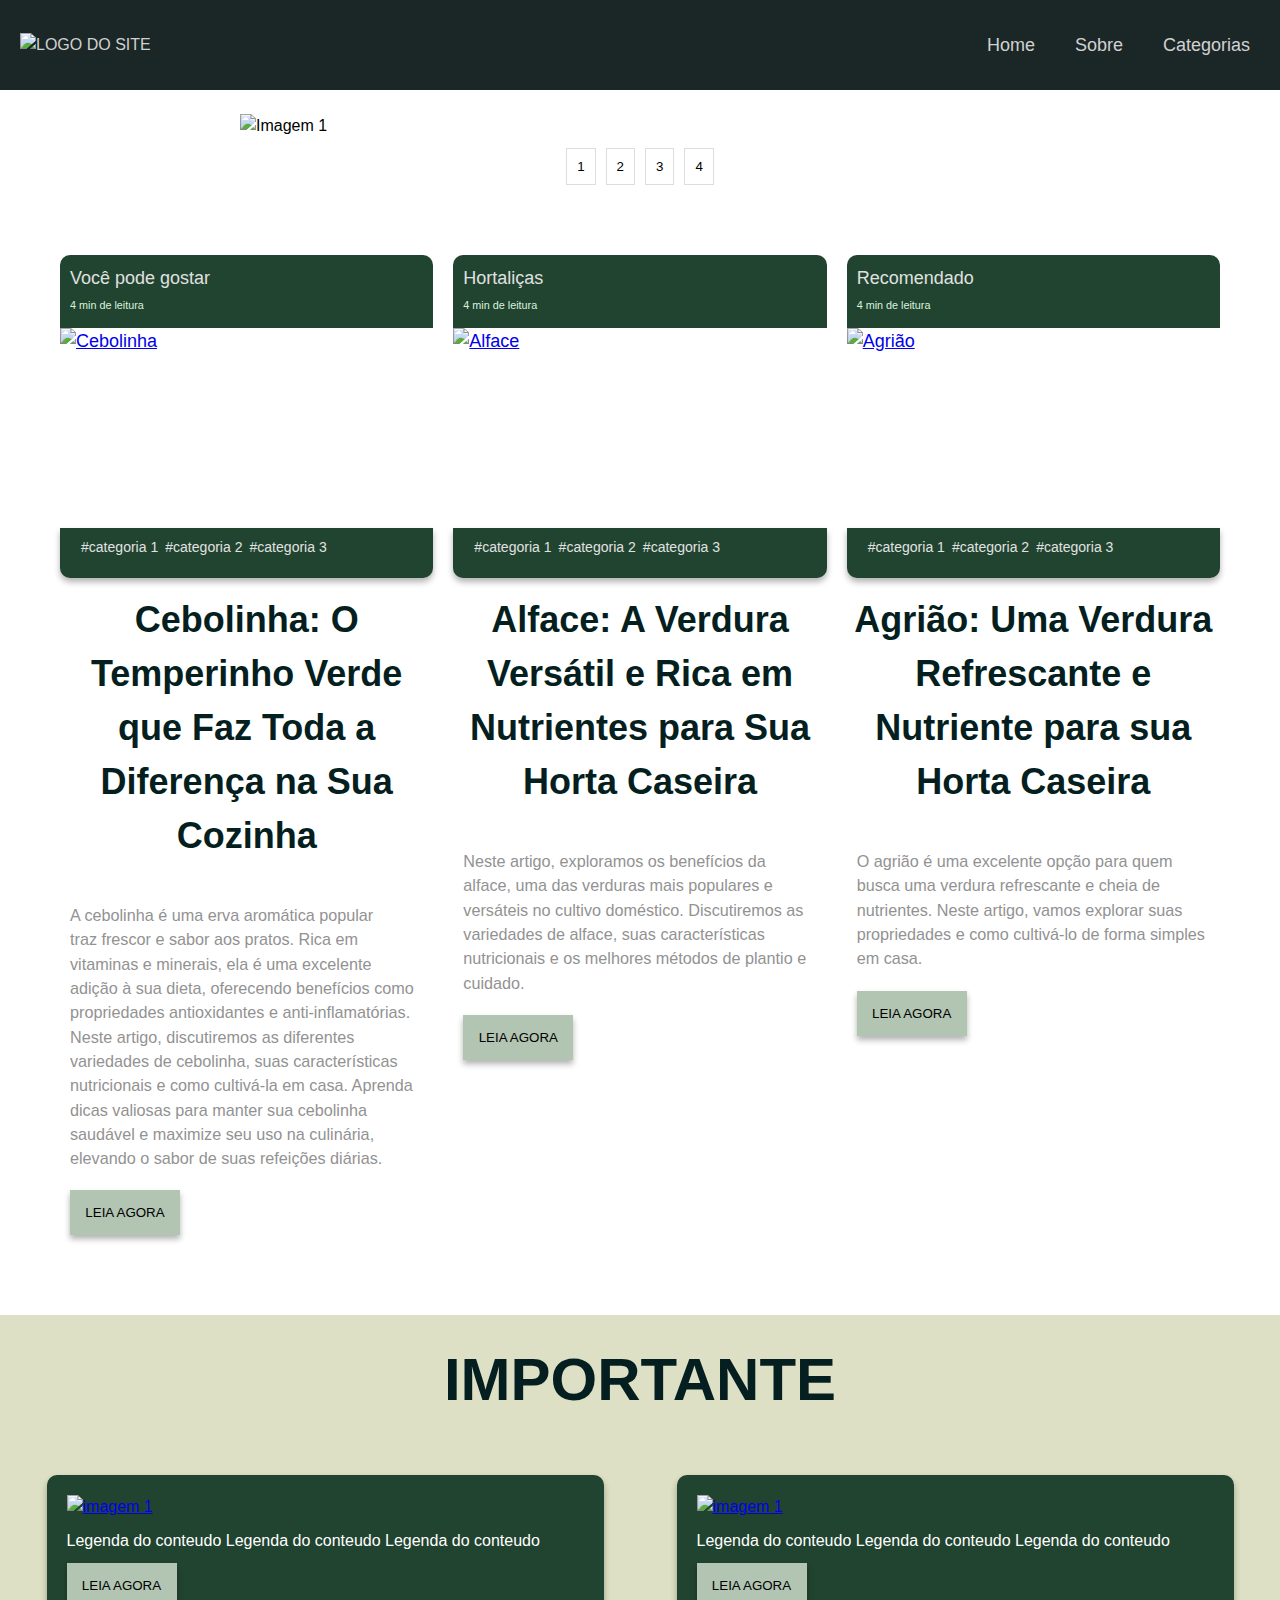
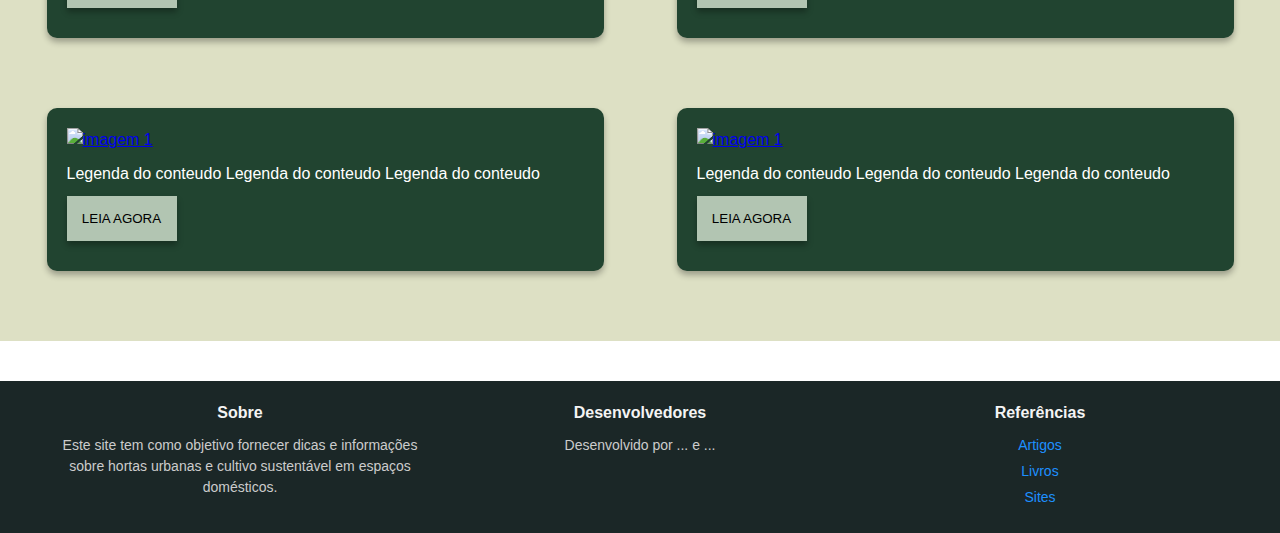
==== commit 2c022569: "19/10/24 - estilizando" ====
--- a/TREINO/index.html
+++ b/TREINO/index.html
@@ -53,17 +53,16 @@
 
     </section>
 
-    <section class="container_conteudo">
+    <section class="container_conteudo-1">
         <!--Conteudo 1-->
-        <div class="conteudo">
+        <div class="conteudo_container-1">
             <figure class="figu">
                 <div class="legenda-top">
-                    <a href="#">Recomendado</a>
+                    <a href="#">Você pode gostar</a>
                     <div class="tempo">4 min de leitura</div>
                 </div>
                 <a href="https://blog.syngentadigital.ag/webserie-passos-da-transformacao/" class="mask">
-                    <img src="https://blog.plantei.com.br/wp-content/uploads/2015/09/como-plantar-cebolinha.jpg"
-                        alt="Cebolinha">
+                    <img src="https://blog.plantei.com.br/wp-content/uploads/2015/09/como-plantar-cebolinha.jpg "alt="Cebolinha" class="imagem-container1">
                 </a>
                 <div class="legenda-bottom">
                     <nav class="categorias">
@@ -83,18 +82,21 @@
                     manter sua cebolinha saudável e maximize seu uso na culinária, elevando o sabor de suas refeições
                     diárias.
                 </div>
+                <div>
+                    <button class="botao_leia-agora-1">LEIA AGORA</button>
+                </div>
             </figure>
         </div>
         <!--Conteudo 2-->
-        <div class="conteudo">
+        <div class="conteudo_container-1">
             <figure class="figu">
                 <div class="legenda-top">
-                    <a href="#">Recomendado</a>
+                    <a href="#"> Hortaliças</a>
                     <div class="tempo">4 min de leitura</div>
                 </div>
                 <a href="https://blog.syngentadigital.ag/webserie-passos-da-transformacao/" class="mask">
                     <img src="https://blog.belagro.com.br/content/uploads/2022/01/plantar-alface-750x422.jpg"
-                        alt="Alface">
+                        alt="Alface" class="imagem-container1">
                 </a>
                 <div class="legenda-bottom">
                     <nav class="categorias">
@@ -111,10 +113,13 @@
                     cultivo doméstico. Discutiremos as variedades de alface, suas características nutricionais e os
                     melhores métodos de plantio e cuidado.
                 </div>
+                <div>
+                    <button class="botao_leia-agora-1">LEIA AGORA</button>
+                </div>
             </figure>
         </div>
         <!--Conteudo 3-->
-        <div class="conteudo">
+        <div class="conteudo_container-1">
             <figure class="figu">
                 <div class="legenda-top">
                     <a href="#">Recomendado</a>
@@ -122,7 +127,7 @@
                 </div>
                 <a href="https://blog.syngentadigital.ag/webserie-passos-da-transformacao/" class="mask">
                     <img src="https://www.ecoagri.com.br/web/wp-content/uploads/plantar-agriao-scaled-1.jpg"
-                        alt="Agrião">
+                        alt="Agrião" class="imagem-container1">
                 </a>
                 <div class="legenda-bottom">
                     <nav class="categorias">
@@ -138,34 +143,57 @@
                     O agrião é uma excelente opção para quem busca uma verdura refrescante e cheia de nutrientes. Neste
                     artigo, vamos explorar suas propriedades e como cultivá-lo de forma simples em casa.
                 </div>
+                <div>
+                    <button class="botao_leia-agora-1"> LEIA AGORA</button>
+                </div>
             </figure>
         </div>
     </section>
 
-    <section class="container-conteudo2">
-        <div class="conteudo-bloco">
-            <a href="#">
-                <img src="https://via.placeholder.com/800x400?text=Imagem+1" alt="imagem 1" class="imagem-cont2">
-            </a>
-            <div class="legenda-conteudo2">
-                Legenda do conteudo Legenda do conteudo Legenda do conteudo
-            </div>
-            <button>
-                Leia agora
-            </button>
-        </div>
-        <div class="conteudo-bloco">
-            <a href="#">
-                <img src="https://via.placeholder.com/800x400?text=Imagem+1" alt="imagem 1" class="imagem-cont2">
-            </a>
-            <div class="legenda-conteudo2">
-                Legenda do conteudo Legenda do conteudo Legenda do conteudo
-            </div>
-            <button>
-                Leia agora
-            </button>
+    <section class="container_conteudo-2">
+        <div class="titulo-container-2">
+            <h1>IMPORTANTE</h1>
+        </div>
+        <div class="conteudos-wrapper"> <!-- Novo contêiner para as divs de conteúdo -->
+            <div class="conteudo_container-2">
+                <a href="#">
+                    <img src="https://via.placeholder.com/800x400?text=Imagem+1" alt="imagem 1" class="imagem-cont2">
+                </a>
+                <div class="legenda-conteudo2">
+                    Legenda do conteudo Legenda do conteudo Legenda do conteudo
+                </div>
+                <button class="botao_leia-agora-2">LEIA AGORA</button>
+            </div>
+            <div class="conteudo_container-2">
+                <a href="#">
+                    <img src="https://via.placeholder.com/800x400?text=Imagem+1" alt="imagem 1" class="imagem-cont2">
+                </a>
+                <div class="legenda-conteudo2">
+                    Legenda do conteudo Legenda do conteudo Legenda do conteudo
+                </div>
+                <button class="botao_leia-agora-2">LEIA AGORA</button>
+            </div>
+            <div class="conteudo_container-2">
+                <a href="#">
+                    <img src="https://via.placeholder.com/800x400?text=Imagem+1" alt="imagem 1" class="imagem-cont2">
+                </a>
+                <div class="legenda-conteudo2">
+                    Legenda do conteudo Legenda do conteudo Legenda do conteudo
+                </div>
+                <button class="botao_leia-agora-2">LEIA AGORA</button>
+            </div>
+            <div class="conteudo_container-2">
+                <a href="#">
+                    <img src="https://via.placeholder.com/800x400?text=Imagem+1" alt="imagem 1" class="imagem-cont2">
+                </a>
+                <div class="legenda-conteudo2">
+                    Legenda do conteudo Legenda do conteudo Legenda do conteudo
+                </div>
+                <button class="botao_leia-agora-2">LEIA AGORA</button>
+            </div>
         </div>
     </section>
+    
 
     <footer>
         <div class="footer-container">
--- a/TREINO/style.css
+++ b/TREINO/style.css
@@ -5,6 +5,7 @@
 }
 
 @import url('https://fonts.googleapis.com/css2?family=Raleway:ital,wght@0,100..900;1,100..900&display=swap');
+@import url('https://fonts.googleapis.com/css2?family=Bebas+Neue&display=swap');
 
 body {
     font-family: 'Raleway', sans-serif;
@@ -16,13 +17,18 @@
     justify-content: space-between;
     align-items: center;
     padding: 0 20px;
-    height: 100px;
-    background-color: #051f20;
+    height: 90px;
+    background-color: #1b2727;
+    position: fixed; /* Fixa o cabeçalho no topo */
+    top: 0; /* Coloca o cabeçalho no topo */
+    left: 0; /* Alinha o cabeçalho à esquerda */
+    width: 100%; /* Faz o cabeçalho ocupar toda a largura da tela */
+    z-index: 1000; /* Garante que o cabeçalho fique acima de outros elementos */
 }
 
 .logo img {
     max-height: 80px;
-    color:#d1d1d1;
+    color: #d1d1d1;
 }
 
 .opcoes-header {
@@ -30,7 +36,7 @@
     gap: 20px;
 }
 
-.opcoes{
+.opcoes {
     text-decoration: none;
     color: #d1d1d1;
     font-size: 18px;
@@ -38,7 +44,11 @@
 }
 
 .opcoes:hover {
-    color: #8eb69b;
+    color: #6b8e4e;
+}
+
+main {
+    margin-top: 100px; /* Adiciona margem superior para evitar que o conteúdo fique por baixo do cabeçalho */
 }
 
 .banner {
@@ -53,7 +63,7 @@
     display: block;
 }
 
-.container_conteudo {
+.container_conteudo-1 {
     display: grid;
     grid-template-columns: repeat(auto-fill, minmax(300px, 1fr));
     gap: 20px;
@@ -61,13 +71,16 @@
     padding: 20px;
     max-width: 1200px; /* Define uma largura máxima para a seção */
     margin: 0 auto; /* Centraliza a seção na tela */
-}
-
-.conteudo {
+    margin-bottom: 50px;
+
+}
+
+.conteudo_container-1{
     background-color: transparent;
     display: flex;
     flex-direction: column;
     padding: 0;
+    padding-bottom: 10px;
 }
 
 .legenda-top {
@@ -75,7 +88,7 @@
     flex-direction: column;
     align-items: flex-start;
     padding: 10px;
-    background-color: #051f20;
+    background-color: #214430;
     border-top-left-radius: 10px;
     border-top-right-radius: 10px;
 }
@@ -101,27 +114,33 @@
     color: #daf1de;
 }
 
-.conteudo img {
+.imagem-container1{
     width: 100%;
     height: 200px;
     object-fit: cover;
     display: block;
+    transition: transform 0.5s ease;
+    overflow: hidden;
+}
+
+.imagem-container1 :hover{
+    transform: scale(1.1);
 }
 
 .legenda-bottom {
     display: flex;
     justify-content: left;
-    padding: 5px;
-    background-color: #051f20;
+    padding: 5px 5px 0px 20px;
+    background-color: #214430;
     box-shadow: 0px 4px 6px rgba(0, 0, 0, 0.3);
-    color: rgb(255, 255, 255);
     border-bottom-left-radius: 10px;
     border-bottom-right-radius: 10px;
+    height: 50px;
 }
 
 .categorias a {
     font-size: 0.78em;
-    color: #527c5a;
+    color: #e0e2e1;
     text-decoration: none;
     margin: 1px;
 }
@@ -148,6 +167,26 @@
     font-size: 0.90em;
 }
 
+.botao_leia-agora-1{
+    height: 45px;
+    width: 110px;
+    box-shadow: 0px 4px 6px rgba(0, 0, 0, 0.3);
+    margin-top: 10px;
+    padding: 10px;
+    margin-left: 10px;
+    background-color: #b2c5b2;
+    color: rgb(0, 0, 0);
+    border: none;
+    cursor: pointer;
+    transition: transform 0.2s ease-in-out;
+}
+
+.botao_leia-agora-1:hover {
+    background-color: #163832;
+    color: #ffffff;
+    transform: scale(1.07);
+}
+
 .carousel-container {
     position: relative;
     width: 800px;
@@ -192,20 +231,40 @@
     color: white;
 }
 
-.container-conteudo2 {
-    display: flex; /* Torna a section um contêiner flexível */
-    justify-content: space-between; /* Espaça as divs com espaço entre elas */
+.titulo-container-2{
+    margin-bottom: 30px;
+}
+
+.container_conteudo-2 {
+    padding: 20px; /* Espaçamento interno da section */
+    background-color: #dde0c4;
+    margin-bottom: 40px;
+
+}
+
+.titulo-container-2 {
+    text-align: center; /* Centraliza o título */
+    margin-bottom: 50px; /* Espaço abaixo do título */
+    color: #051f20;
+    font-size: 30px;
+    font-family: "Bebas Neue", sans-serif;
+}
+
+.conteudos-wrapper {
+    display: flex; /* Torna as divs de conteúdo flexíveis */
+    justify-content: space-around; /* Espaça as divs com espaço entre elas */
     gap: 20px; /* Espaço entre os blocos */
     flex-wrap: wrap; /* Faz com que as divs quebrem linha em telas menores */
-    padding: 20px; /* Espaçamento interno da section */
-}
-
-.conteudo-bloco {
-    background-color: #ffffff;
-    border: 1px solid #ddd;
+}
+
+.conteudo_container-2 {
+    background-color: #214430;
     padding: 20px;
-    width: calc(45% - 1px); /* Define largura de 50%, menos o espaçamento */
+    margin-bottom: 50px;
+    width: calc(45% - 1px); /* Define largura de 45%, menos o espaçamento */
     box-sizing: border-box; /* Garante que padding e borda sejam incluídos na largura */
+    border-radius: 10px;
+    box-shadow: 0px 4px 6px rgba(0, 0, 0, 0.3);
 }
 
 .imagem-cont2 {
@@ -216,25 +275,32 @@
 .legenda-conteudo2 {
     margin-top: 10px;
     font-size: 1rem;
-    color: #333;
-}
-
-button {
+    color: #ffffff;
+}
+
+.botao_leia-agora-2 {
     margin-top: 10px;
-    padding: 10px;
-    background-color: #8eb69b;
+    margin-bottom: 10px;
+    padding: 10px;
+    height: 45px;
+    width: 110px;
+    box-shadow: 0px 4px 6px rgba(0, 0, 0, 0.3);
+    background-color: #b2c5b2;
     color: rgb(0, 0, 0);
     border: none;
     cursor: pointer;
-}
-
-button:hover {
+    transition: transform 0.2s ease-in-out;
+}
+
+.botao_leia-agora-2:hover {
     background-color: #163832;
     color: #daf1de;
-}
+    transform: scale(1.07);
+}
+
 
 footer {
-    background-color: #333;
+    background-color: #1b2727;
     color: #fff;
     padding: 20px 0;
     text-align: center;
